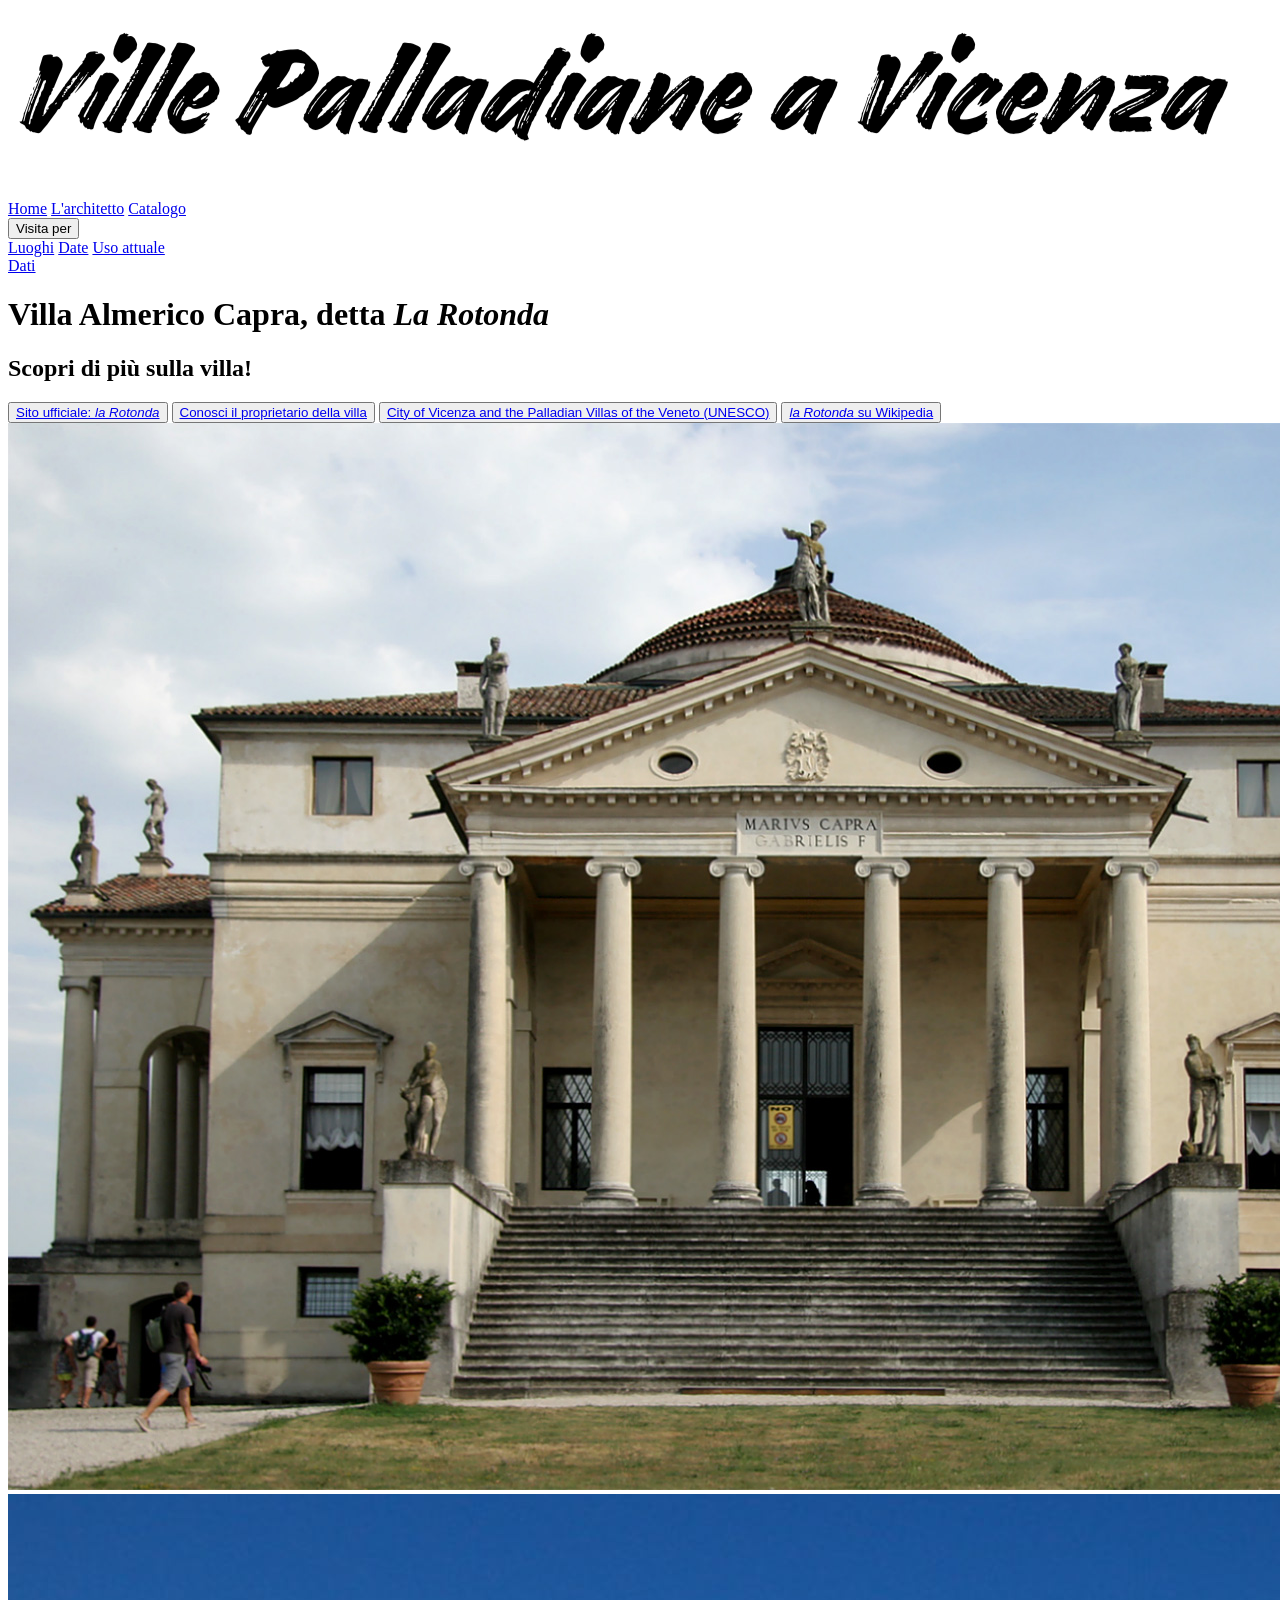
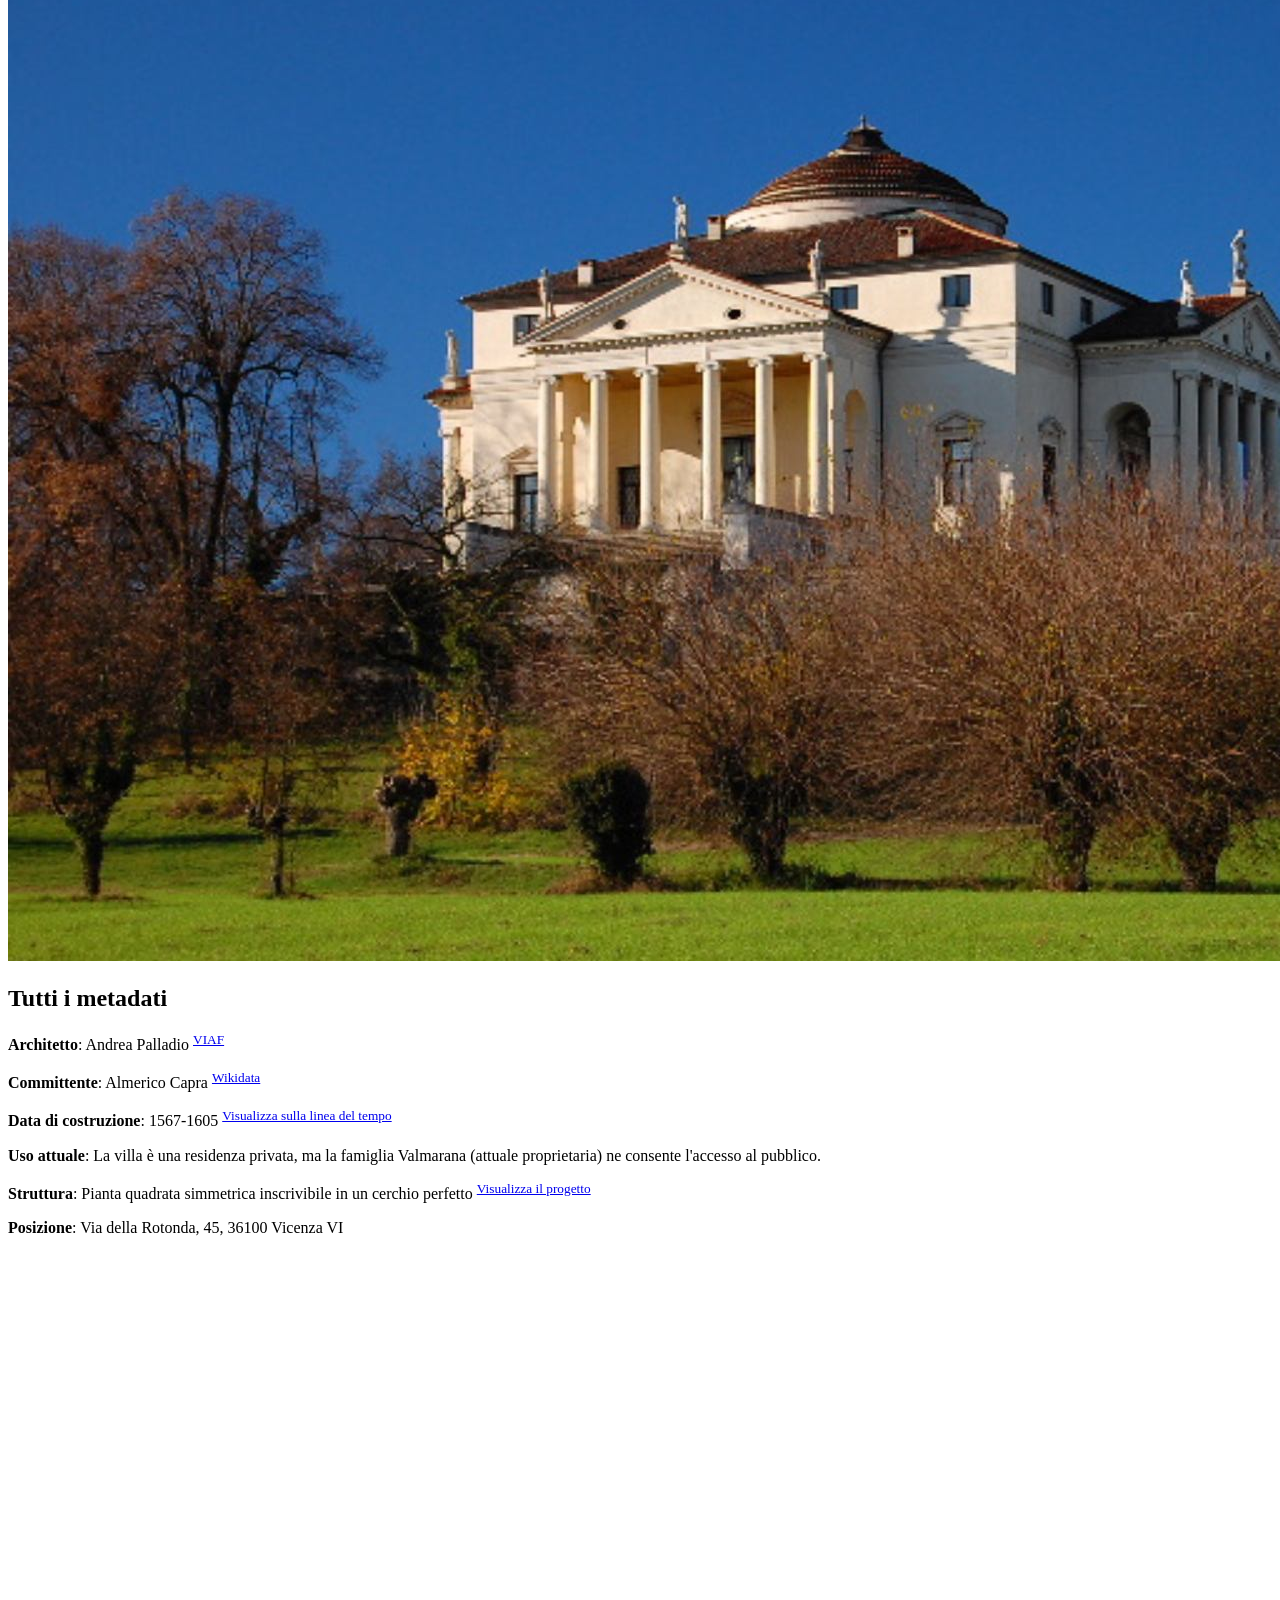
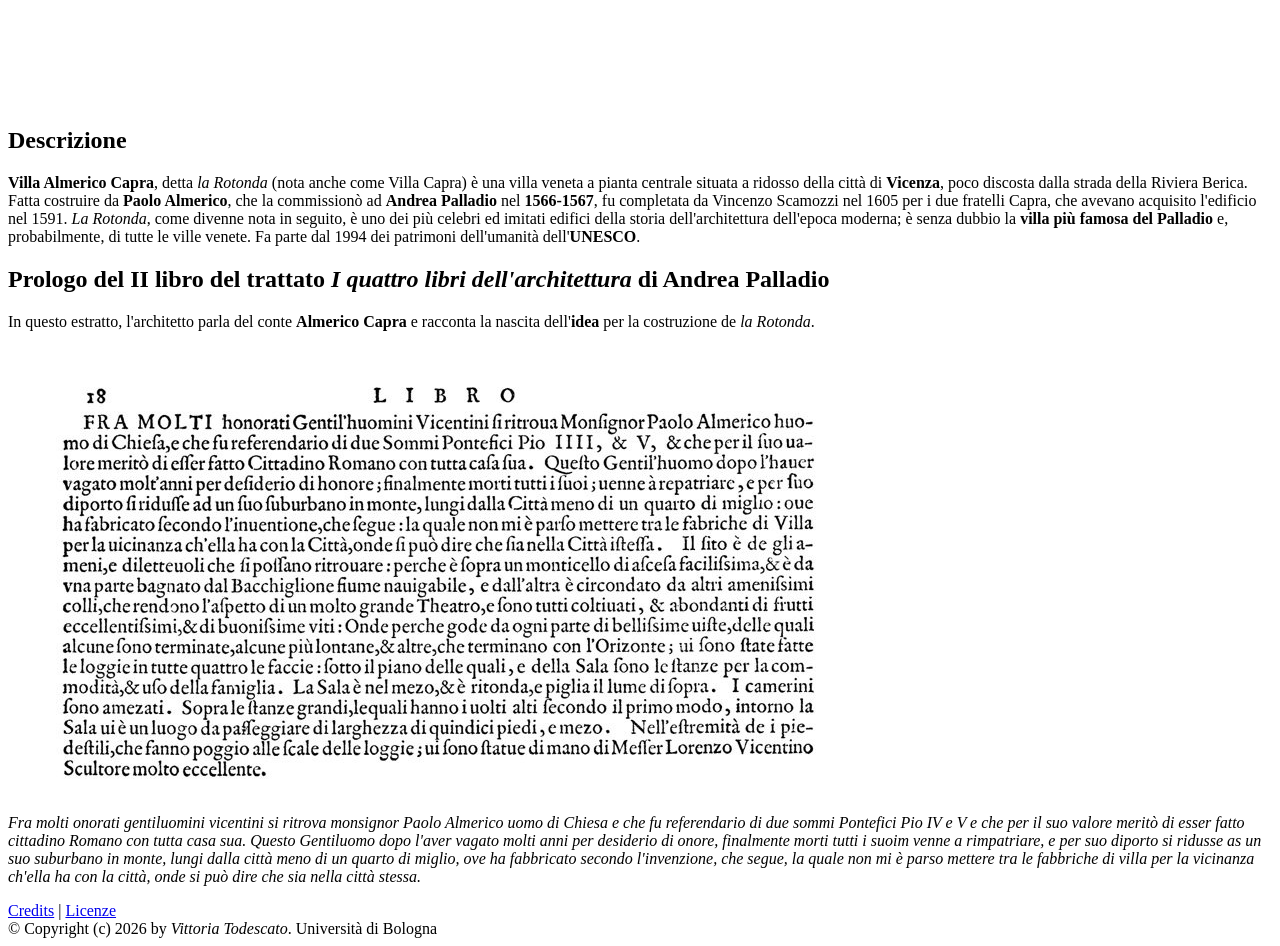
==== laRotonda.html @ 09155b94 "Add files via upload" ====
<!DOCTYPE html>
<html lang="it">
	<head>
		<title>Ville Palladiane a Vicenza</title>
		<link rel="stylesheet" type="text/css" href="style/styleP.css" />
	</head>
	
	<body>
		<header>
			<div class="header">
				<img src="img/header.png" title="Titolo" alt="Titolo"/>
			</div>
		</header>
		
		<nav>
			<div class=navbar-block>
				<a href="index.html" title="Torna alla home" class="block">Home</a>   
				<a href="#" class="block" title="Conosci Andrea Palladio">L'architetto</a>   
				<a href="catalogo.html" title="Visita il catalogo" class="block">Catalogo</a>  
				<div class="dropdown">
					<button class="dropbtn">Visita per</button>
					<div class="dropdown-content">
					 	<a href="#">Luoghi</a>
                		<a href="#">Date</a>
                		<a href="#">Uso attuale</a>
            		</div>
            	</div> 
				<a href="dati.html" class="block">Dati</a>
			</div>
		</nav>
		
		<div class="titolo-rotonda">
			<h1> Villa Almerico Capra, detta <i>La Rotonda</i></h1>
		</div>
		
		<div class="container">
			<aside class= "sidebar">			
				<h2> Scopri di più sulla villa!</h2>
				<button class="sidebutton"><a href="https://www.villalarotonda.it/" target="blank">Sito ufficiale: <i>la Rotonda</i></a></button>
				<button class="sidebutton"><a href="https://www.youtube.com/watch?v=JWXh2vUJZXI" target="blank">Conosci il proprietario della villa</a></button>				
				<button class="sidebutton"><a href="https://whc.unesco.org/en/list/712/" target="blank">City of Vicenza and the Palladian Villas of the Veneto (UNESCO)</a></button>
				<button class="sidebutton"><a href="https://it.wikipedia.org/wiki/Villa_Almerico_Capra" target="blank"><i>la Rotonda</i> su Wikipedia</a></button>
			</aside>
		
			<div class="contenuto-principale">		
				<div class="foto-rotonda">
					<img src="img/laRotonda2.jpg" title="Villa Almerico Capra" alt="Villa Almerico Capra"/>
					<img src="img/laRotonda4.jpg" title="Villa Almerico Capra" alt="Villa Almerico Capra"/>	
				</div>

			
				<div class="colonna-rotonda">
					<h2>Tutti i metadati</h2>
					<p><b>Architetto</b>: Andrea Palladio <sup><a href="http://viaf.org/viaf/17227673" title="Pagina VIAF">VIAF</a></sup></p>
					<p><b>Committente</b>: Almerico Capra <sup><a href="https://www.wikidata.org/wiki/Q3362592" title="Pagina Wikidata">Wikidata</a></sup></p>
					<p><b>Data di costruzione</b>: 1567-1605 <sup><a href="#" title="Vai alla linea del tempo">Visualizza sulla linea del tempo</a></sup></p>
					<p><b>Uso attuale</b>: La villa è una residenza privata, ma la famiglia Valmarana (attuale proprietaria) ne consente l'accesso al pubblico.</p>					
					<p><b>Struttura</b>: Pianta quadrata simmetrica inscrivibile in un cerchio perfetto <sup><a href="https://www.villalarotonda.it/villa/" title="Visualizza il progetto">Visualizza il progetto</a></sup></p>
					<p><b>Posizione</b>: Via della Rotonda, 45, 36100 Vicenza VI</p>
						<p><iframe class="mappa" src="https://www.google.com/maps/embed?pb=!1m18!1m12!1m3!1d1493.4815798658562!2d11.558737630252248!3d45.53150681824529!2m3!1f0!2f0!3f0!3m2!1i1024!2i768!4f13.1!3m3!1m2!1s0x477f3199ff59b187%3A0x6267fdc815e24175!2sVilla%20la%20Rotonda!5e1!3m2!1sit!2sit!4v1782122230897!5m2!1sit!2sit" width="600" height="450" style="border:0;" allowfullscreen="" loading="lazy" referrerpolicy="no-referrer-when-downgrade"></iframe>
						</p>
				</div>
			
				<div class="colonna-rotonda">
					<h2>Descrizione</h2>
					<p><strong>Villa Almerico Capra</strong>, detta <i>la Rotonda</i> (nota anche come Villa Capra) è una villa veneta a pianta centrale situata a ridosso della città di <strong>Vicenza</strong>, poco discosta dalla strada della Riviera Berica. 
					Fatta costruire da <strong>Paolo Almerico</strong>, che la commissionò ad <strong>Andrea Palladio</strong> nel <strong>1566-1567</strong>, fu completata da Vincenzo Scamozzi nel 1605 per i due fratelli Capra, che avevano acquisito l'edificio nel 1591.
					<i>La Rotonda</i>, come divenne nota in seguito, è uno dei più celebri ed imitati edifici della storia dell'architettura dell'epoca moderna; è senza dubbio la <strong>villa più famosa del Palladio</strong> e, probabilmente, di tutte le ville venete. 
					Fa parte dal 1994 dei patrimoni dell'umanità dell'<strong>UNESCO</strong>.</p>
				</div>
				
				<div class="colonna-rotonda">
					<h2>Prologo del II libro del trattato <i>I quattro libri dell'architettura</i> di Andrea Palladio</h2>
					<p>In questo estratto, l'architetto parla del conte <strong>Almerico Capra</strong> e racconta la nascita dell'<strong>idea</strong> per la costruzione de <i>la Rotonda</i>.</p>
						<div class="colonne-prologo">
						<img src="img/Prologo-IILibro.jpg" title="Prologo II Libro di archittetura" alt="Prologo II Libro di archittetura" class="foto-prologo">
						
						<p><i>Fra molti onorati gentiluomini vicentini si ritrova monsignor Paolo Almerico uomo di Chiesa e che fu referendario di due sommi Pontefici Pio IV e V e che per il suo valore meritò di esser fatto cittadino Romano con tutta casa sua. Questo Gentiluomo dopo l'aver vagato molti anni per desiderio di onore, finalmente morti tutti i suoim venne a rimpatriare, e per suo diporto si ridusse as un suo suburbano in monte, lungi dalla città meno di un quarto di miglio, ove ha fabbricato secondo l'invenzione, che segue, la quale non mi è parso mettere tra le fabbriche di villa per la vicinanza ch'ella ha con la città, onde si può dire che sia nella città stessa.</i></p>
						</div>
				</div>
			</div>
		</div>
		
		<footer>
			<div class="credits"><a href="#">Credits</a> | <a href="#">Licenze</a></div>        
			<div class="copyright">&copy; Copyright (c) 2026 by <em>Vittoria Todescato</em>. Università di Bologna </div>
		</footer>
	</body>
</html>
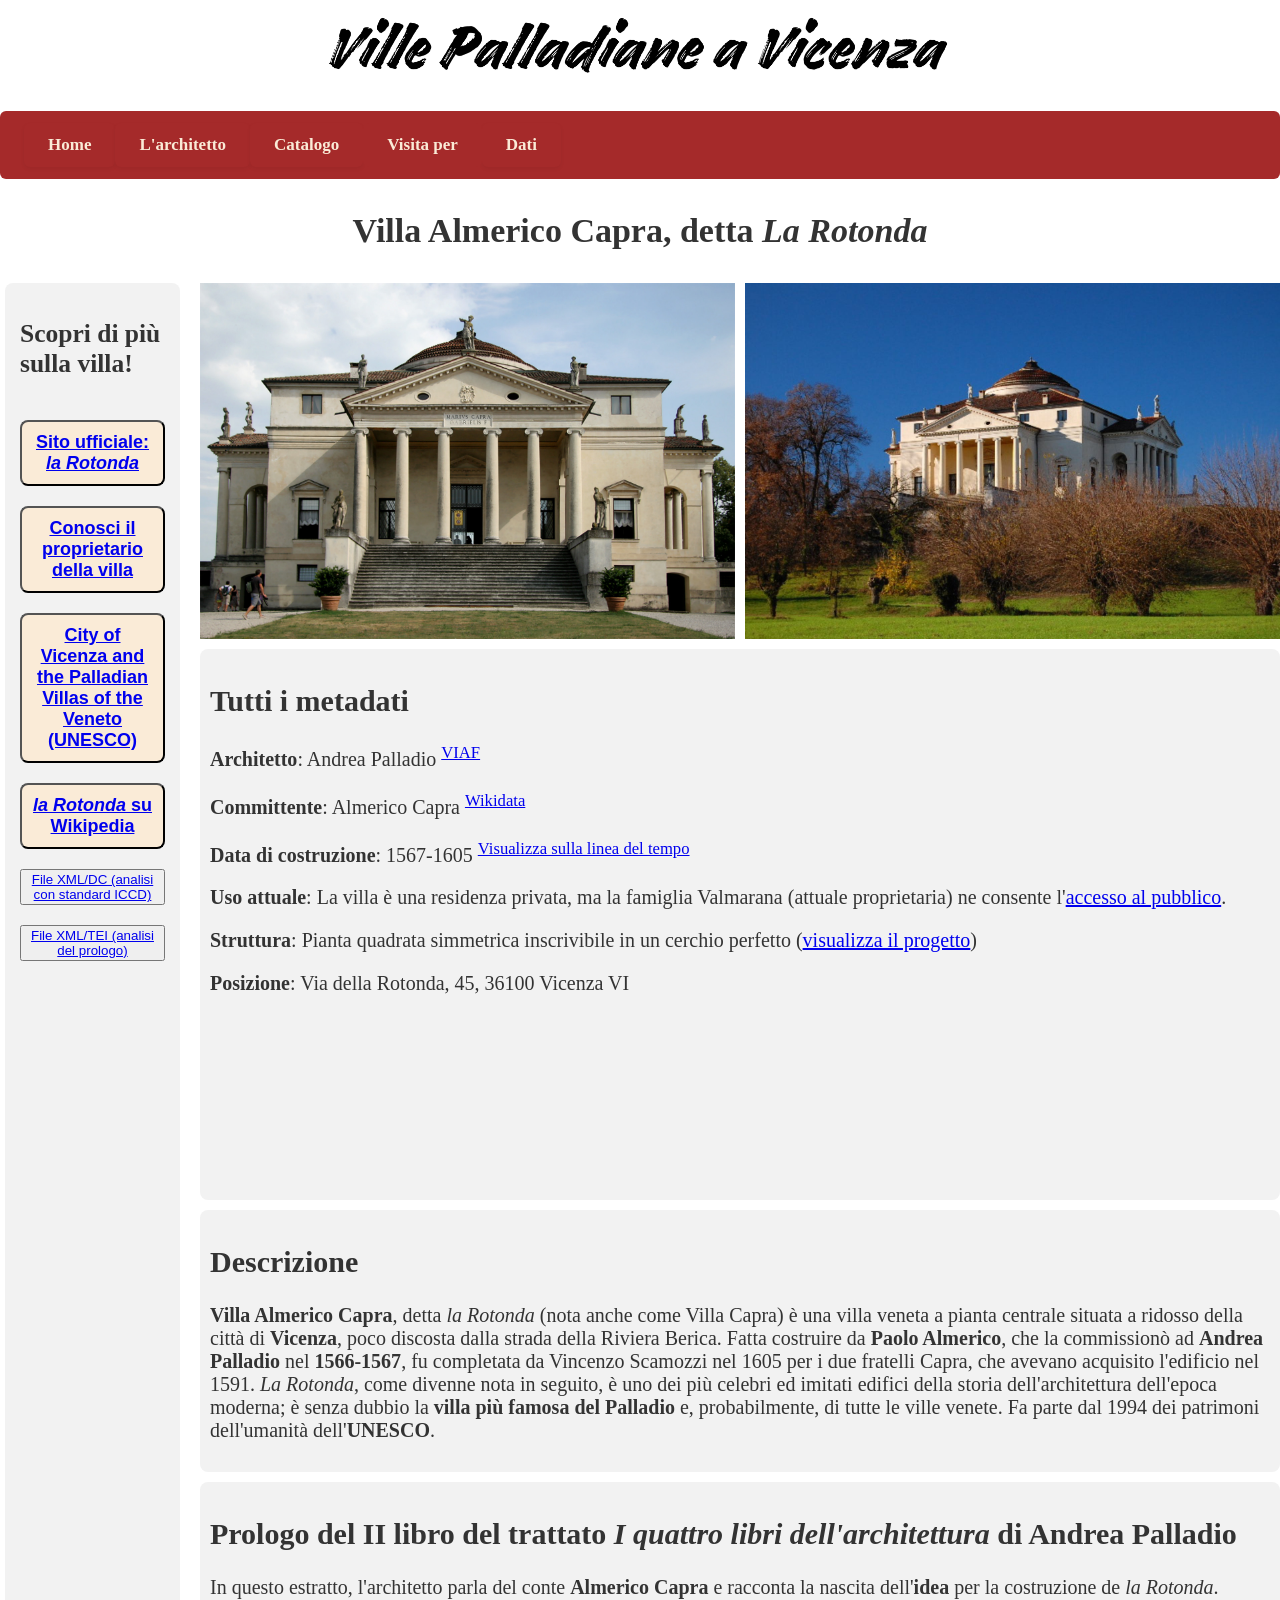
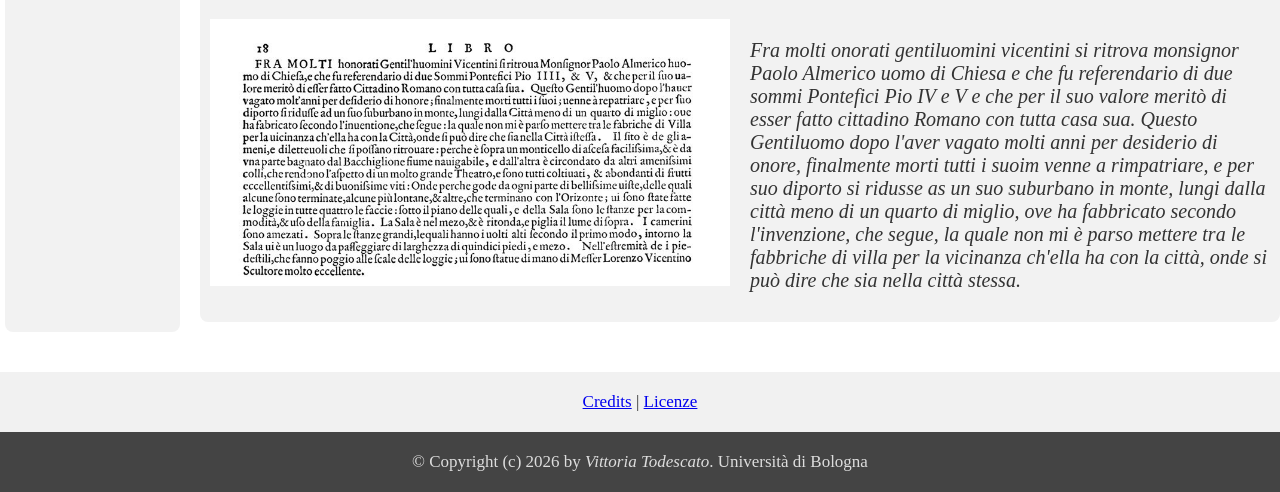
==== commit 4c9e4d34: "Add files via upload" ====
--- a/laRotonda.html
+++ b/laRotonda.html
@@ -40,6 +40,8 @@
 				<button class="sidebutton"><a href="https://www.youtube.com/watch?v=JWXh2vUJZXI" target="blank">Conosci il proprietario della villa</a></button>				
 				<button class="sidebutton"><a href="https://whc.unesco.org/en/list/712/" target="blank">City of Vicenza and the Palladian Villas of the Veneto (UNESCO)</a></button>
 				<button class="sidebutton"><a href="https://it.wikipedia.org/wiki/Villa_Almerico_Capra" target="blank"><i>la Rotonda</i> su Wikipedia</a></button>
+				<button class="sidebutton2"><a href="https://github.com/vittoria2todescato-cloud/Progetto_DH_Palladio/blob/main/DCRotonda.xml" target="blank">File XML/DC (analisi con standard ICCD)</a></button>
+				<button class="sidebutton2"><a href="https://github.com/vittoria2todescato-cloud/Progetto_DH_Palladio/blob/main/TEIRotonda.xml" target="blank">File XML/TEI (analisi del prologo)</a></button>
 			</aside>
 		
 			<div class="contenuto-principale">		
@@ -54,8 +56,8 @@
 					<p><b>Architetto</b>: Andrea Palladio <sup><a href="http://viaf.org/viaf/17227673" title="Pagina VIAF">VIAF</a></sup></p>
 					<p><b>Committente</b>: Almerico Capra <sup><a href="https://www.wikidata.org/wiki/Q3362592" title="Pagina Wikidata">Wikidata</a></sup></p>
 					<p><b>Data di costruzione</b>: 1567-1605 <sup><a href="#" title="Vai alla linea del tempo">Visualizza sulla linea del tempo</a></sup></p>
-					<p><b>Uso attuale</b>: La villa è una residenza privata, ma la famiglia Valmarana (attuale proprietaria) ne consente l'accesso al pubblico.</p>					
-					<p><b>Struttura</b>: Pianta quadrata simmetrica inscrivibile in un cerchio perfetto <sup><a href="https://www.villalarotonda.it/villa/" title="Visualizza il progetto">Visualizza il progetto</a></sup></p>
+					<p><b>Uso attuale</b>: La villa è una residenza privata, ma la famiglia Valmarana (attuale proprietaria) ne consente l'<a href="https://www.villalarotonda.it/visita/" title="Vai al sito!" target="blank">accesso al pubblico</a>.</p>					
+					<p><b>Struttura</b>: Pianta quadrata simmetrica inscrivibile in un cerchio perfetto (<a href="https://www.villalarotonda.it/villa/" title="Visualizza il progetto">visualizza il progetto</a>)</p>
 					<p><b>Posizione</b>: Via della Rotonda, 45, 36100 Vicenza VI</p>
 						<p><iframe class="mappa" src="https://www.google.com/maps/embed?pb=!1m18!1m12!1m3!1d1493.4815798658562!2d11.558737630252248!3d45.53150681824529!2m3!1f0!2f0!3f0!3m2!1i1024!2i768!4f13.1!3m3!1m2!1s0x477f3199ff59b187%3A0x6267fdc815e24175!2sVilla%20la%20Rotonda!5e1!3m2!1sit!2sit!4v1782122230897!5m2!1sit!2sit" width="600" height="450" style="border:0;" allowfullscreen="" loading="lazy" referrerpolicy="no-referrer-when-downgrade"></iframe>
 						</p>
--- a/style/styleP.css
+++ b/style/styleP.css
@@ -0,0 +1,460 @@
+/* body*/
+body {
+  color: #333;
+  font-size: 17px;
+  margin: 0;
+  height: 100%;  
+  font-family:cambria;  
+}
+
+.header {
+	background-color: #FFFFFF;
+  padding: 5px;
+  text-align: center;
+}
+
+.header img {
+  width: 50%;
+  height: auto;
+}
+
+/*NAVBAR*/
+.navbar-block { /*la navbar che contine i blocchi*/
+	display: flex;
+  color: #333;
+  background-color: #A52A2A; /* Colore di sfondo del blocco */
+  padding: 12px 24px;        /* Spazio interno: definisce l'altezza e la larghezza del blocco */
+  font-weight: bold;
+  border-radius: 6px;        /* Angoli leggermente arrotondati per ogni blocco */
+  /* Rende l'animazione dell'hover fluida */
+}
+
+.block { /*i blocchi della navbar*/
+	box-shadow: 0 2px 4px rgba(0,0,0,0.05); /* Una leggera ombra per staccare il blocco dallo sfondo */
+  transition: all 0.3s ease; 
+  display: flex;
+  color: #FAEBD7;
+  background-color: #A52A2A; /* Colore di sfondo del blocco */
+  padding: 12px 24px;        /* Spazio interno: definisce l'altezza e la larghezza del blocco */
+  font-weight: bold;
+  border-radius: 6px;  
+  text-decoration: none;
+}
+
+/* Effetto al passaggio del mouse (Hover) */
+.block:hover {
+  background-color: #8B0000; /* Il blocco diventa blu */
+  color: #FAEBD7;            /* Il testo diventa bianco */
+  transform: translateY(-1px); /* Il blocco si solleva leggermente */  
+}
+
+/*dropdown menu*/
+.dropdown {
+  position: relative;
+  display: flex;
+  align-items: center;
+}
+
+/* Bottone VISITA PER */
+.dropbtn {
+  background-color: #A52A2A;
+  color: #FAEBD7;
+  padding: 12px 24px;
+  border: none;
+  font-weight: bold;
+  border-radius: 6px;
+  cursor: pointer;
+  font-family: cambria;
+  font-size:17px;
+}
+
+/* Hover del bottone */
+.dropbtn:hover {
+  background-color: #8B0000;
+}
+
+/* Contenuto del menu */
+.dropdown-content {
+  display: none;
+  position: absolute;
+  top: 100%; /* sotto il bottone */
+  left: 0;
+  background-color: white;
+  min-width: 160px;
+  border-radius: 6px;
+  box-shadow: 0 2px 4px rgba(0,0,0,0.2);
+  z-index: 10; /*l’ordine di sovrapposizione degli elementi: un valore più alto porta l’elemento davanti, uno più basso lo manda dietro.*/
+}
+
+/* Link dentro il menu */
+.dropdown-content a {
+  color: black;
+  padding: 12px 16px;
+  text-decoration: none;
+  display: block;
+}
+
+/* Hover sui link */
+.dropdown-content a:hover {
+  background-color: #FAEBD7;
+  border-radius: 6px;
+}
+
+
+
+/* Mostra il menu al passaggio */
+.dropdown:hover .dropdown-content {
+  display: block;/*un elemento occupa tutta la larghezza disponibile e va a capo, iniziando sempre su una nuova riga*/
+}
+
+
+/* Stato attivo (la pagina in cui si trova l'utente) */
+.block.active {
+  background-color: #333;
+  color: #fff;
+}
+
+/*HEROSECTION*/
+.hero-section {
+	background-image: url('../img/villaRotondaprogetto4.jpg');
+	background-repeat: no-repeat;
+	background-size: contain;
+  background-position: center;
+  padding: 260px;
+	position:relative;
+
+}
+.barra {
+	background-color: rgba(255, 255, 255, 0.9); /* colore + trasparenza */
+  width: 100%;
+  height:auto;
+	text-align: center;
+	color: white;
+	position: absolute;
+	bottom: 0; /* la barra sta sotto */
+	left: 0;
+}
+
+.barra img {
+	width: 50%;
+  height: auto;
+ 
+}
+
+.hero-button {
+	text-decoration: none;
+  background-color: #A52A2A;
+  color: #FAEBD7;
+  text-align: center;
+  padding: 10px;
+  border-radius: 8px; /*rotondità degli angoli*/
+  font-size: 18px;
+  font-weight: bold;
+  margin-top: auto; /* Allinea il bottone in fondo alla card */
+  transition: background-color 0.2s;
+  cursor: pointer;
+}
+
+.hero-button:hover {
+  background-color: #8B0000;
+}
+
+/*IL PROGETTO*/
+
+.project {
+	background-color: #A52A2A;
+	color:#FAEBD7;
+	padding: 40px 20px;
+	font-size: 18px
+}
+
+.project-text {
+	margin-right: 50px;
+  margin-left: 50px;
+}
+
+.project a {
+  color: #FAEBD7;
+}
+
+/*INIZIA LA VISITA*/
+.visita {
+	background-color: #FAEBD7;
+	color:#A52A2A;	
+  padding: 20px 10px;
+  margin-top: 30px;
+}
+
+.visita-text {
+  text-align: center;
+  font-size: 18px
+}
+
+.tab-index{
+	display: flex; /*attiva la griglia*/ 
+  gap: 15px; /* Spazio di separazione tra le card */
+  text-align: center;
+	justify-content: center;   /* centra orizzontalmente */
+}
+
+.colonna-button{
+	flex: 1;            /* ogni colonna occupa lo stesso spazio */
+	background: #f2f2f2;
+	padding: 5px;
+	border-radius: 8px;
+	background-color:#A52A2A;
+	text-decoration: none;
+  color: #FAEBD7;
+  text-align: center;
+  padding: 12px;
+  border-radius: 8px; /*rotondità degli angoli*/
+  font-size: 17px;
+  font-weight: bold;    
+  transition: background-color 0.2s;
+  cursor: pointer;
+}
+
+.colonna-button:hover {
+  transform: translateY(-2px);
+  box-shadow: 0 8px 16px rgba(0, 0, 0, 0.2);
+}
+
+/* PAGINA CATALOGO */
+.cat-text {
+	padding: 40px 40px;
+  background-color: #FAEBD7;
+  font-size: 20px;
+}
+
+.visita-per {
+  display: flex;
+  padding: 40px 20px;
+  gap: 25px;
+  justify-content: center;
+  font-size: 20px;
+  margin-bottom: 20px;
+}
+
+.button-visita {
+  text-decoration: none;
+  background-color: #A52A2A;
+  color: #FAEBD7;
+  text-align: center;
+  padding: 10px;
+  border-radius: 8px; /*rotondità degli angoli*/
+  font-size: 18px;
+  font-weight: bold;
+  margin-top: auto; /* Allinea il bottone in fondo alla card */
+  transition: background-color 0.2s;
+  cursor: pointer;
+}
+
+.button-visita:hover {
+  background-color: #8B0000;
+}
+
+/* Griglia del Catalogo (Flexbox) */
+.catalogo-container {
+	display: grid; /*attiva la griglia*/
+	grid-template-columns: repeat(2, auto); 
+  gap: 20px 150px; /* verticale - orizzontale */
+  justify-content: center;
+}
+
+/* Struttura della singola Card */
+.card {
+  background-color: #ffffff;
+  border-radius: 12px;
+  box-shadow: 0 4px 8px rgba(0, 0, 0, 0.1);
+  overflow: hidden; /* Impedisce all'immagine di uscire dagli angoli arrotondati */
+  width: 600px; /* Larghezza fissa per ogni card */
+  height: auto;
+  display: flex;
+  margin-bottom:10px;
+  flex-direction: column;
+  transition: transform 0.3s ease, box-shadow 0.3s ease;
+}
+
+/* Effetto al passaggio del mouse (Hover) */
+.card:hover {
+  transform: translateY(-2px);
+  box-shadow: 0 8px 16px rgba(0, 0, 0, 0.2);
+}
+
+/* Gestione dell'Immagine */
+.card-image img {
+  width: 100%;
+  height: 340px;
+  object-fit: cover; /* Ritaglia l'immagine proporzionalmente senza distorcerla */
+  display: block; /*per mandare a capo*/
+}
+
+/* Contenuto testuale */
+.card-content {
+  padding: 24px;
+  display: flex;
+  flex-direction: column;
+  flex-grow: 1; /* Spinge il bottone sempre in fondo se i testi hanno lunghezze diverse */
+}
+
+.card-title {
+  font-size: 25px;
+  color: #333;
+  margin-bottom: 12px;
+}
+
+.card-text {
+  font-size: 19px;
+  color: #666;    
+  margin-bottom: 24px;
+}
+
+/* Bottone della Card */
+.card-button {
+  text-decoration: none;
+  background-color: #A52A2A;
+  color: #FAEBD7;
+  text-align: center;
+  padding: 12px;
+  border-radius: 8px; /*rotondità degli angoli*/
+  font-size: 14px;
+  font-weight: bold;
+  margin-top: auto; /* Allinea il bottone in fondo alla card */
+  transition: background-color 0.2s;
+}
+
+.card-button:hover {
+  background-color: #8B0000;
+}
+
+
+
+/*LA ROTONDA*/
+.titolo-rotonda {
+	color: #333;
+	font-size: 17px;
+	margin: 0;
+	height: 100%;
+	padding:10px;
+	font-family:cambria;  
+	text-align: center;
+}
+
+.foto-rotonda {
+  background-color: #FFFFFF;
+  display: grid;
+  grid-template-columns: 1fr 1fr;
+  grid-gap: 10px;
+  justify-content: right; /* Centra l'immagine orizzontalmente */
+}
+
+.foto-rotonda img {
+  width: 100%;
+  height: auto;
+}
+
+.container {
+  display: grid;
+  grid-template-columns: 1fr 6fr;
+  gap: 20px;
+}
+
+.tabella-rotonda {
+  display: flex; /*attiva la griglia*/ 
+    gap: 5px; /* Spazio di separazione tra le card */
+    text-align: center;
+    margin-left:auto;
+    max-width: 1220px
+}
+
+.colonna-rotonda {
+  flex: 1;            /* ogni colonna occupa lo stesso spazio */
+  background: #f2f2f2;
+  padding: 10px;
+  border-radius: 8px;
+  font-size: 20px; 
+  margin-bottom: 10px;
+  margin-top:10px;
+}
+
+.mappa {
+  width: 75%;
+  height: auto;
+}
+
+.sidebar{
+  background-color: #f2f2f2;
+  padding: 15px;
+  border-radius: 8px;
+  margin-left: 5px;
+  display: flex;
+  flex-direction: column;
+  gap: 20px;
+}
+
+.sidebutton {
+  text-decoration: none;
+  background-color: #FAEBD7;
+  color: #A52A2A;
+  text-align: center;
+  padding: 10px;
+  border-radius: 8px; /*rotondità degli angoli*/
+  font-size: 18px;
+  font-weight: bold;
+  transition: background-color 0.2s;
+  cursor: pointer;
+}
+.colonne-prologo {
+  display: grid;
+  grid-template-columns: 1fr 1fr;
+  gap:20px;
+}
+
+.foto-prologo {
+  height: auto;
+  width: 100%;
+}
+
+/*FOOTER*/
+.credits {
+	background-color: #f1f1f1;
+  font-size: 17px;
+  padding: 20px;
+  text-align: center;
+  margin-top: 40px;
+}
+
+.copyright {
+	background-color: #444;
+  color: #ddd;
+  font-size: 17px;
+  padding: 20px;
+  text-align: center;
+}
+
+/*DATI*/
+.titolo-tabella {
+  margin:10px;
+}
+.tabella-5x11 {
+  width: auto;
+  border-collapse: collapse;
+  font-family: cambria;
+  margin:10px;
+}
+
+.tabella-5x11 th,
+.tabella-5x11 td {
+  border: 1px solid #ccc;
+  padding: 10px;
+  text-align: left;
+}
+
+.tabella-5x11 thead th {
+  background-color: #f2f2f2;
+  font-weight: bold;
+}
+
+.tabella-5x11 tbody tr:nth-child(even) {
+  background-color: #fafafa;
+}
